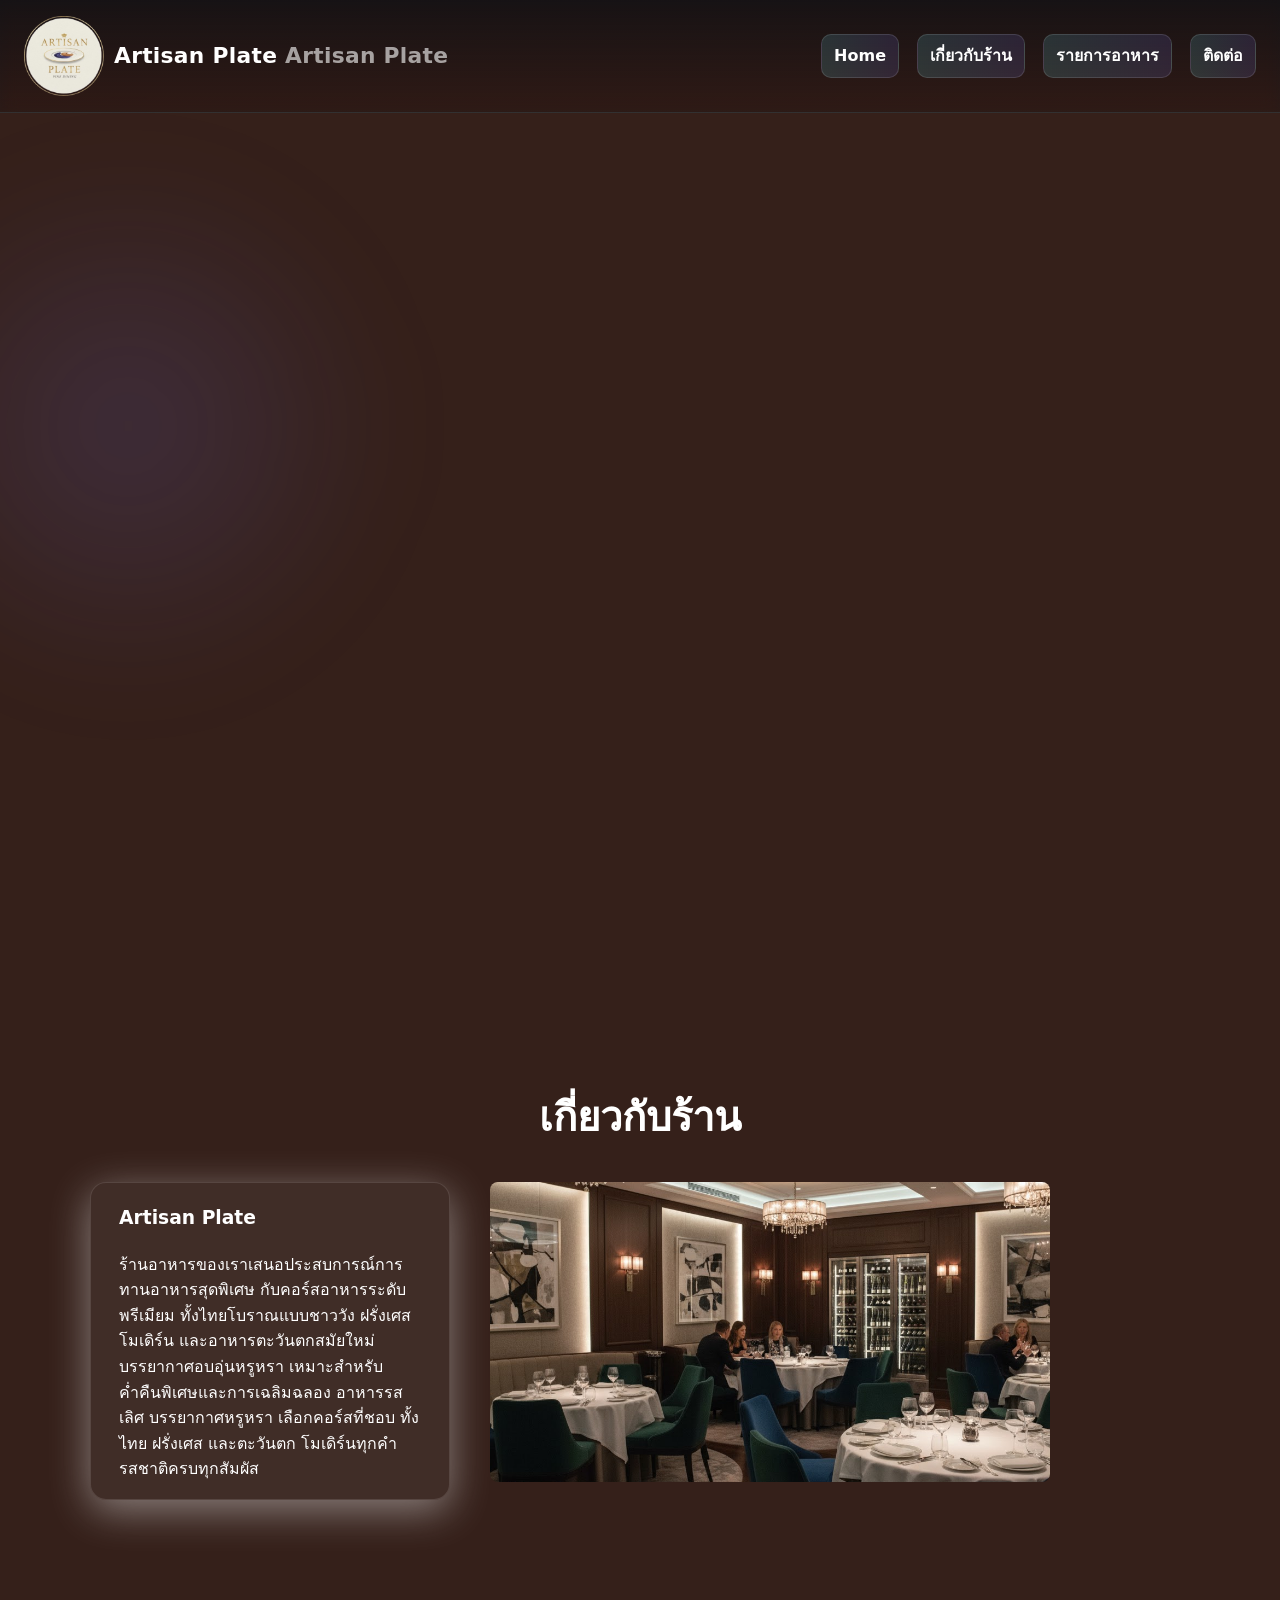
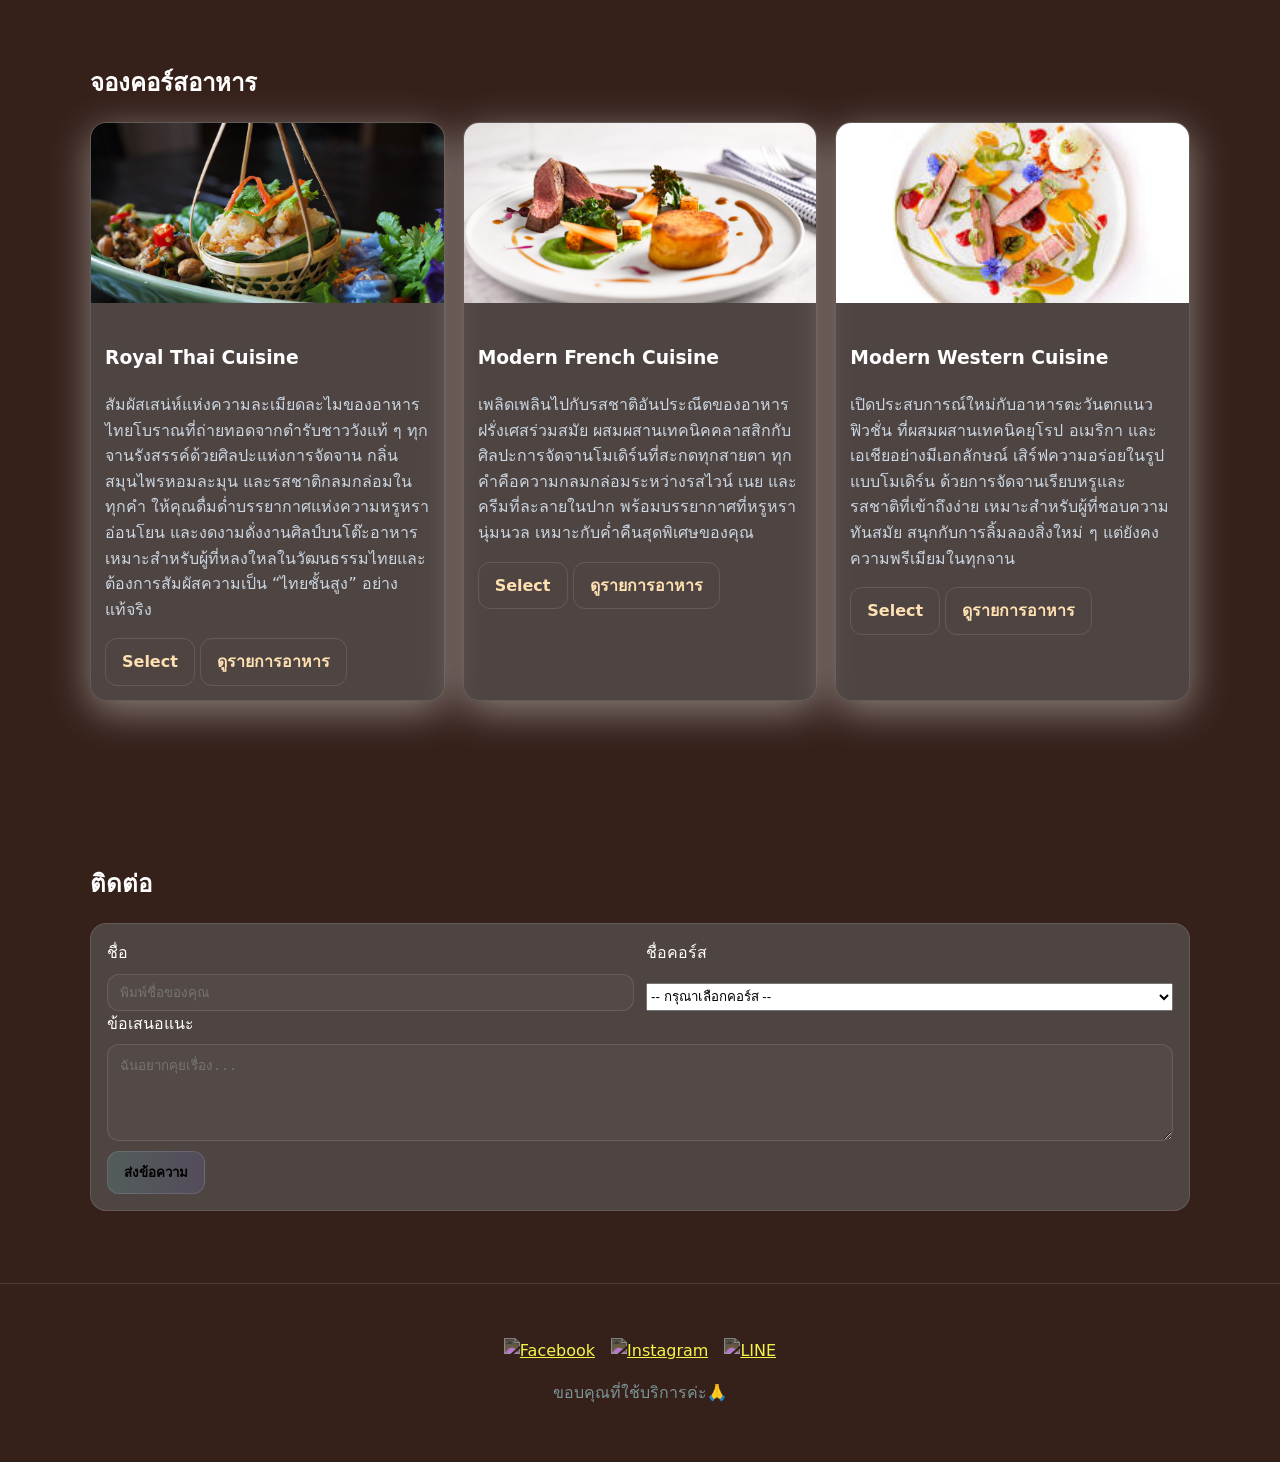
==== index.html @ 7b776c6a "Starter pack for project. นั่นแหละ" ====
<!DOCTYPE html>
<html lang="th">
<head>
  <meta charset="UTF-8" />
  <meta name="viewport" content="width=device-width, initial-scale=1" />
  <title>Restaurant</title>
  <link rel="stylesheet" href="stylehtml.css" />
  <section id="home"></section>
</head>

<body>
  
    <div class="bg-grid" aria-hidden="true"></div>
    <div class="bg-glow" aria-hidden="true"></div>

  
  <header class="site-header">
    <a href="#" class="brand">
      <img src="Untitled_design-removebg-preview.png" alt="" height="80px">
      <span class="brand-text">Artisan Plate<span class="sub" > Artisan Plate</span></span>
    </a>

    <nav class="nav">
      <button class="nav-toggle" aria-label="เปิดเมนู" aria-expanded="false"></button>
      <ul class="nav-list">
        <li><a href="#home" class="btn btn-primary">Home</a></li>
        <li><a href="#about" class="btn btn-primary">เกี่ยวกับร้าน</a></li>
        <li><a href="#projects" class="btn btn-primary">รายการอาหาร</a></li>
        <!-- <li><a href="#skills" class="btn btn-primary">ทักษะ</a></li> -->
        <li><a href="#contact" class="btn btn-primary">ติดต่อ</a></li>
      </ul>
    </nav>
  </header>
  
  <div class="video-bg">
    <iframe frameborder="0" width="100%" height="100%" src="https://biteable.com/watch/embed/4504098/cb024e44e10344285ca5dd4f080850a7?autoplay=true" allowfullscreen="true" allow="autoplay"></iframe> <p><a href="https://biteable.com/watch/4504098/cb024e44e10344285ca5dd4f080850a7"></a><a href="https://biteable.com"></a>
  </div>

  <section id="about" class="section">
    <div class="container reveal">
      <h2 class="section-title">เกี่ยวกับร้าน</h2>
      <div class="about-wrap">
        <div class="about-wrap video-layout">
  
          <div class="video-caption-box">
            <h3>Artisan Plate</h3>
            <p>
              ร้านอาหารของเราเสนอประสบการณ์การทานอาหารสุดพิเศษ กับคอร์สอาหารระดับพรีเมียม ทั้งไทยโบราณแบบชาววัง ฝรั่งเศสโมเดิร์น และอาหารตะวันตกสมัยใหม่ บรรยากาศอบอุ่นหรูหรา เหมาะสำหรับค่ำคืนพิเศษและการเฉลิมฉลอง อาหารรสเลิศ บรรยากาศหรูหรา เลือกคอร์สที่ชอบ ทั้งไทย ฝรั่งเศส และตะวันตก โมเดิร์นทุกคำ รสชาติครบทุกสัมผัส
            </p>
          </div>

          
          <div class="teaser">
              <img src="รูป/table.jpg" alt="รูปโต๊ะ" style="width: 100%; height: 300px; object-fit: cover; border-radius: 8px;" />
          </div>
        </div>
  </section>

  
  <section id="projects" class="section">
    <div class="container reveal">
      <h2 class="section-title2">จองคอร์สอาหาร</h2>
      <div class="grid cards">

        <article class="card">
          <div class="card-media"><img src="รูป/03.png" alt="โปรเจกต์ 1"></div>
          <div class="card-body">
            <h3 class="card-title">Royal Thai Cuisine</h3>
            <p class="card-text">   สัมผัสเสน่ห์แห่งความละเมียดละไมของอาหารไทยโบราณที่ถ่ายทอดจากตำรับชาววังแท้ ๆ
                                    ทุกจานรังสรรค์ด้วยศิลปะแห่งการจัดจาน กลิ่นสมุนไพรหอมละมุน และรสชาติกลมกล่อมในทุกคำ
                                    ให้คุณดื่มด่ำบรรยากาศแห่งความหรูหรา อ่อนโยน และงดงามดั่งงานศิลป์บนโต๊ะอาหาร
                                    เหมาะสำหรับผู้ที่หลงใหลในวัฒนธรรมไทยและต้องการสัมผัสความเป็น “ไทยชั้นสูง” อย่างแท้จริง</p>
            <div class="card-actions">
              <a href="RTC/RTC.html" class="btn btn-ghost">Select</a>
              <a href="RTC/RTC_Food.html" class="btn btn-ghost">ดูรายการอาหาร</a>
            </div>
          </div>
        </article>

        <article class="card">
          <div class="card-media"><img src="รูป/02.png" alt=""></div>
          <div class="card-body">
            <h3 class="card-title">Modern French Cuisine</h3>
            <p class="card-text">   เพลิดเพลินไปกับรสชาติอันประณีตของอาหารฝรั่งเศสร่วมสมัย
                                    ผสมผสานเทคนิคคลาสสิกกับศิลปะการจัดจานโมเดิร์นที่สะกดทุกสายตา
                                    ทุกคำคือความกลมกล่อมระหว่างรสไวน์ เนย และครีมที่ละลายในปาก
                                    พร้อมบรรยากาศที่หรูหรา นุ่มนวล เหมาะกับค่ำคืนสุดพิเศษของคุณ</p>
            <div class="card-actions">
              <a href="FRC/FRC.html" class="btn btn-ghost">Select</a>
              <a href="FRC/FRC_Food.html" class="btn btn-ghost">ดูรายการอาหาร</a>
              </div>
          </div>
        </article>

        <article class="card">
          <div class="card-media"><img src="รูป/01.png" alt="โปรเจกต์ 3"></div>
          <div class="card-body">
            <h3 class="card-title">Modern Western Cuisine</h3>
            <p class="card-text">   เปิดประสบการณ์ใหม่กับอาหารตะวันตกแนวฟิวชั่น
                                    ที่ผสมผสานเทคนิคยุโรป อเมริกา และเอเชียอย่างมีเอกลักษณ์
                                    เสิร์ฟความอร่อยในรูปแบบโมเดิร์น ด้วยการจัดจานเรียบหรูและรสชาติที่เข้าถึงง่าย
                                    เหมาะสำหรับผู้ที่ชอบความทันสมัย สนุกกับการลิ้มลองสิ่งใหม่ ๆ แต่ยังคงความพรีเมียมในทุกจาน</p>
            <div class="card-actions">
              <a href="MWC/MWC.html" class="btn btn-ghost">Select</a>
              <a href="MWC/MWC_Food.html" class="btn btn-ghost">ดูรายการอาหาร</a>
            </div>
          </div>
        </article>

      </div>
    </div>
  </section>

  
  <section id="contact" class="section">
    <div class="container reveal">
      <h2 class="section-title3">ติดต่อ</h2>
      <form class="contact-form" autocomplete="on">
        <div class="form-grid">
          <label>ชื่อ <input type="text" name="name" placeholder="พิมพ์ชื่อของคุณ" required /></label>
           <label>ชื่อคอร์ส<select name="course" required>
                <option value="" disabled selected>-- กรุณาเลือกคอร์ส --</option>
                <option value="royal-thai">Royal Thai Cuisine</option>
                <option value="modern-french">Modern French Cuisine</option>
                <option value="modern-western">Modern Western Cuisine</option>
                        </select>
            </label>
        </div>
        <label>ข้อเสนอแนะ<textarea name="message" rows="5" placeholder="ฉันอยากคุยเรื่อง..."></textarea></label>
        <div class="form-actions">
          <button type="submit" class="btn btn-primary">ส่งข้อความ</button>
        </div>
        
      </form>
    </div>
  </section>

  
  <footer class="site-footer">
  <div class="socials">
    <a href="https://www.facebook.com/shodow.vipawi/" target="_blank" aria-label="Facebook">
      <img src="https://cdn.jsdelivr.net/gh/simple-icons/simple-icons/icons/facebook.svg" alt="Facebook" />
    </a>
    <a href="https://www.instagram.com/ks0_o.wee/" target="_blank" aria-label="Instagram">
      <img src="https://cdn.jsdelivr.net/gh/simple-icons/simple-icons/icons/instagram.svg" alt="Instagram" />
    </a>
    <a href="https://line.me/ti/p/youtude1412" target="_blank" aria-label="Line">
      <img src="https://cdn.jsdelivr.net/gh/simple-icons/simple-icons/icons/line.svg" alt="LINE" />
    </a>
  </div>
  <div>
    <p> <span id=""></span>ขอบคุณที่ใช้บริการค่ะ🙏</p>
  </div>
  
</footer>
<script src="script2.js"></script>

</body>
</html>
---- stylehtml.css ----
:root{
  --bg:oklab(18.281% 0.03454 0.02707 / 0.911);
  --panel:rgba(123, 134, 24, 0.04);
  --glass:rgba(99, 99, 99, 0.55);
  --stroke:rgba(255,255,255,.12);
  --txt:#ffffff;
  --muted:#7b9597;
  --primary:#ffffff;
  --primary-2:#0206fa;
  --shadow:0 10px 40px rgba(247, 247, 247, 0.45);
  --radius:16px;
  --border: var(--radius);
  --fg: var(--txt);
  --cy: var(--primary);
}

*{box-sizing:border-box}
html{scroll-behavior:smooth}
body{
  margin:0;
  font-family: ui-sans-serif, system-ui, -apple-system, "Segoe UI", Roboto, "Noto Sans Thai", sans-serif;
  background: radial-gradient(1000px 500px at 80% -10%, rgba(110,243,255,.08), transparent 60%), var(--bg);
  color:var(--txt);
  line-height:1.6;
  overflow-x:hidden;
}

/* Background Effects */
.bg-grid{
  position:fixed; inset:0; pointer-events:none; opacity:.15;
  background:
    linear-gradient(to right, transparent 49.5%, var(--stroke) 50%, transparent 50.5%) 0 0 / 60px 60px,
    linear-gradient(to bottom, transparent 49.5%, var(--stroke) 50%, transparent 50.5%) 0 0 / 60px 60px;
  mask-image: radial-gradient(1000px 600px at 60% 0%, black, transparent 70%);
  z-index:0;
}
.bg-glow{
  position:fixed; inset:auto auto 10% -20%;
  width:60vw; height:60vw; border-radius:50%;
  background: radial-gradient(closest-side, rgba(125,125,255,.15), transparent 70%);
  filter: blur(50px); z-index:0; pointer-events:none;
}

/* Header + Navigation */
.site-header{
  position:sticky; top:0; z-index:50;
  display:flex; align-items:center; justify-content:space-between;
  padding:16px 24px; backdrop-filter:saturate(140%) blur(8px);
  background:linear-gradient(to bottom, rgba(11,15,20,.75), rgba(11,15,20,.25));
  border-bottom:1px solid var(--stroke);
}
.brand{display:flex; align-items:center; gap:10px; text-decoration:none; color:var(--txt)}
.brand-dot{
  width:10px; height:10px; border-radius:50%;
  background: radial-gradient(circle at 30% 30%, var(--primary), var(--primary-2));
  box-shadow:0 0 20px var(--primary);
}
.brand-text{font-weight:700; letter-spacing:.3px ; font-size: 1.36em;}
.brand-text .sub{opacity:.6}

.nav-toggle{display:none}
.nav-list{display:flex; gap:18px; list-style:none; margin:0; padding:0}
.nav-list a{
  color:var(--txt); text-decoration:none; padding:8px 12px;
  border-radius:10px; transition:.25s;
}
.nav-list a:hover{background:var(--panel)}

@media (max-width: 880px){
  .nav-toggle{display:block}
  .nav-list{
    position:absolute; right:16px; top:64px; flex-direction:column; gap:8px;
    background:var(--glass); border:1px solid var(--stroke); padding:12px; border-radius:14px;
    transform-origin:top right; transform:scale(.98); opacity:0; pointer-events:none; transition:.2s;
    box-shadow: var(--shadow);
  }
  .nav-list.open{transform:scale(1); opacity:1; pointer-events:auto}
}

/* Buttons */
.btn{
  display:inline-flex; align-items:center; justify-content:center;
  padding:10px 16px; border-radius:12px; cursor:pointer; text-decoration:none;
  border:1px solid var(--stroke); transition:.25s; font-weight:600;
}
.btn-primary{
  background:linear-gradient(90deg, rgba(110,243,255,.14), rgba(125,125,255,.14));
}
.btn-primary:hover{
  box-shadow:0 6px 24px rgba(125,125,255,.25), inset 0 0 0 1px rgba(255,255,255,.05);
}
.btn-ghost:hover{background:var(--panel)}
.btn-ghost {
  color: #FFE0B2;
}

/* Sections */
.section{padding:72px 24px}
.container{max-width:1100px; margin:0 auto}
/* .section-title{margin-top:850px} */
.video-bg {
  position: relative;
  width: 100%;
  height: 850px; 
  overflow: hidden;
}

.video-bg video {
  position: absolute;
  top: 50%;
  left: 50%;
  min-width: 100%;
  min-height: 100%;
  transform: translate(-50%, -50%);
  object-fit: cover;
}

.section-title {
  margin-top: 50px; /* อยู่หลังจากวิดีโอ */
  text-align: center;
  font-size: 40px;
  color: white;
}


/* About + Video Layout */
.about-wrap{
  display:grid;
  grid-template-columns:320px 1fr;
  gap:24px;
}
@media (max-width:900px){
  .about-wrap{grid-template-columns:1fr}
}

.video-layout{
  display:grid !important;
  grid-template-columns: minmax(360px, 0.9fr) minmax(560px, 1.1fr) !important;
  gap:40px !important;
  align-items:start !important;
}
@media (max-width:900px){
  .about-wrap.video-layout{
    grid-template-columns:1fr !important;
    gap:24px !important;
  }
}

.video-caption-box{
  background: rgba(255,255,255,.06);
  border:1px solid var(--stroke);
  border-radius:16px;
  padding:1px 28px;
  box-shadow: var(--shadow);
}
.youtube-teaser{
  position: relative;
  max-width: 100%;
  height: auto;
  display: block;
  border:1px solid var(--stroke);
  border-radius:16px;
  overflow:hidden;
  background: rgba(255,255,255,.03);
  box-shadow: var(--shadow);
}
.youtube-teaser::before{
  content:""; display:block; padding-top:56.25%;
}
.youtube-teaser iframe{
  position:absolute; inset:0; width:100%; height:100%; border:0;
}

/* Cards */
.grid.cards{
  display:grid; grid-template-columns:repeat(3, 1fr); gap:18px;
}
@media (max-width:980px){.grid.cards{grid-template-columns:repeat(2,1fr)}}
@media (max-width:620px){.grid.cards{grid-template-columns:1fr}}

.card{
  background:var(--glass);
  border:1px solid var(--stroke);
  border-radius:16px;
  overflow:hidden;
  box-shadow:var(--shadow);
  transition:.25s;
}
.card:hover{transform:translateY(-4px)}
.card-media img{
  width:100%; height:180px; object-fit:cover;
}
.card-body{padding:14px}
.card-text{color:#cbd5e1}

/* Contact Form */
.contact-form{
  background:var(--glass);
  border:1px solid var(--stroke);
  border-radius:16px;
  padding:16px;
}
.form-grid{
  display:grid; grid-template-columns:1fr 1fr; gap:12px;
}
@media (max-width:700px){
  .form-grid{grid-template-columns:1fr}
}
label{display:grid; gap:8px}
input, textarea{
  padding:10px 12px; border-radius:12px;
  background:rgba(255,255,255,.03);
  border:1px solid var(--stroke);
  color:var(--txt);
}
input:focus, textarea:focus{
  box-shadow:0 0 0 3px rgba(110,243,255,.15);
}

.form-actions{margin-top:10px}

/* Footer */
.site-footer{
  padding:40px 20px; border-top:1px solid var(--stroke);
  text-align:center; color:var(--muted);
}
.socials{
  margin-top:14px; display:flex; justify-content:center; gap:16px;
}
.socials a img{
  width:32px; height:32px; filter:invert(80%) brightness(1.2);
  transition:.25s;
}
.socials a img:hover{
  transform:scale(1.15); filter:brightness(1.6) drop-shadow(0 0 6px var(--cy));
}

/* Table */
.nice-table{
  width:100%; border-collapse:collapse;
  border-radius:12px; overflow:hidden;
  box-shadow:0 5px 25px rgba(0,0,0,0.3);
}
.nice-table th, .nice-table td{
  padding:12px 14px; text-align:center;
}
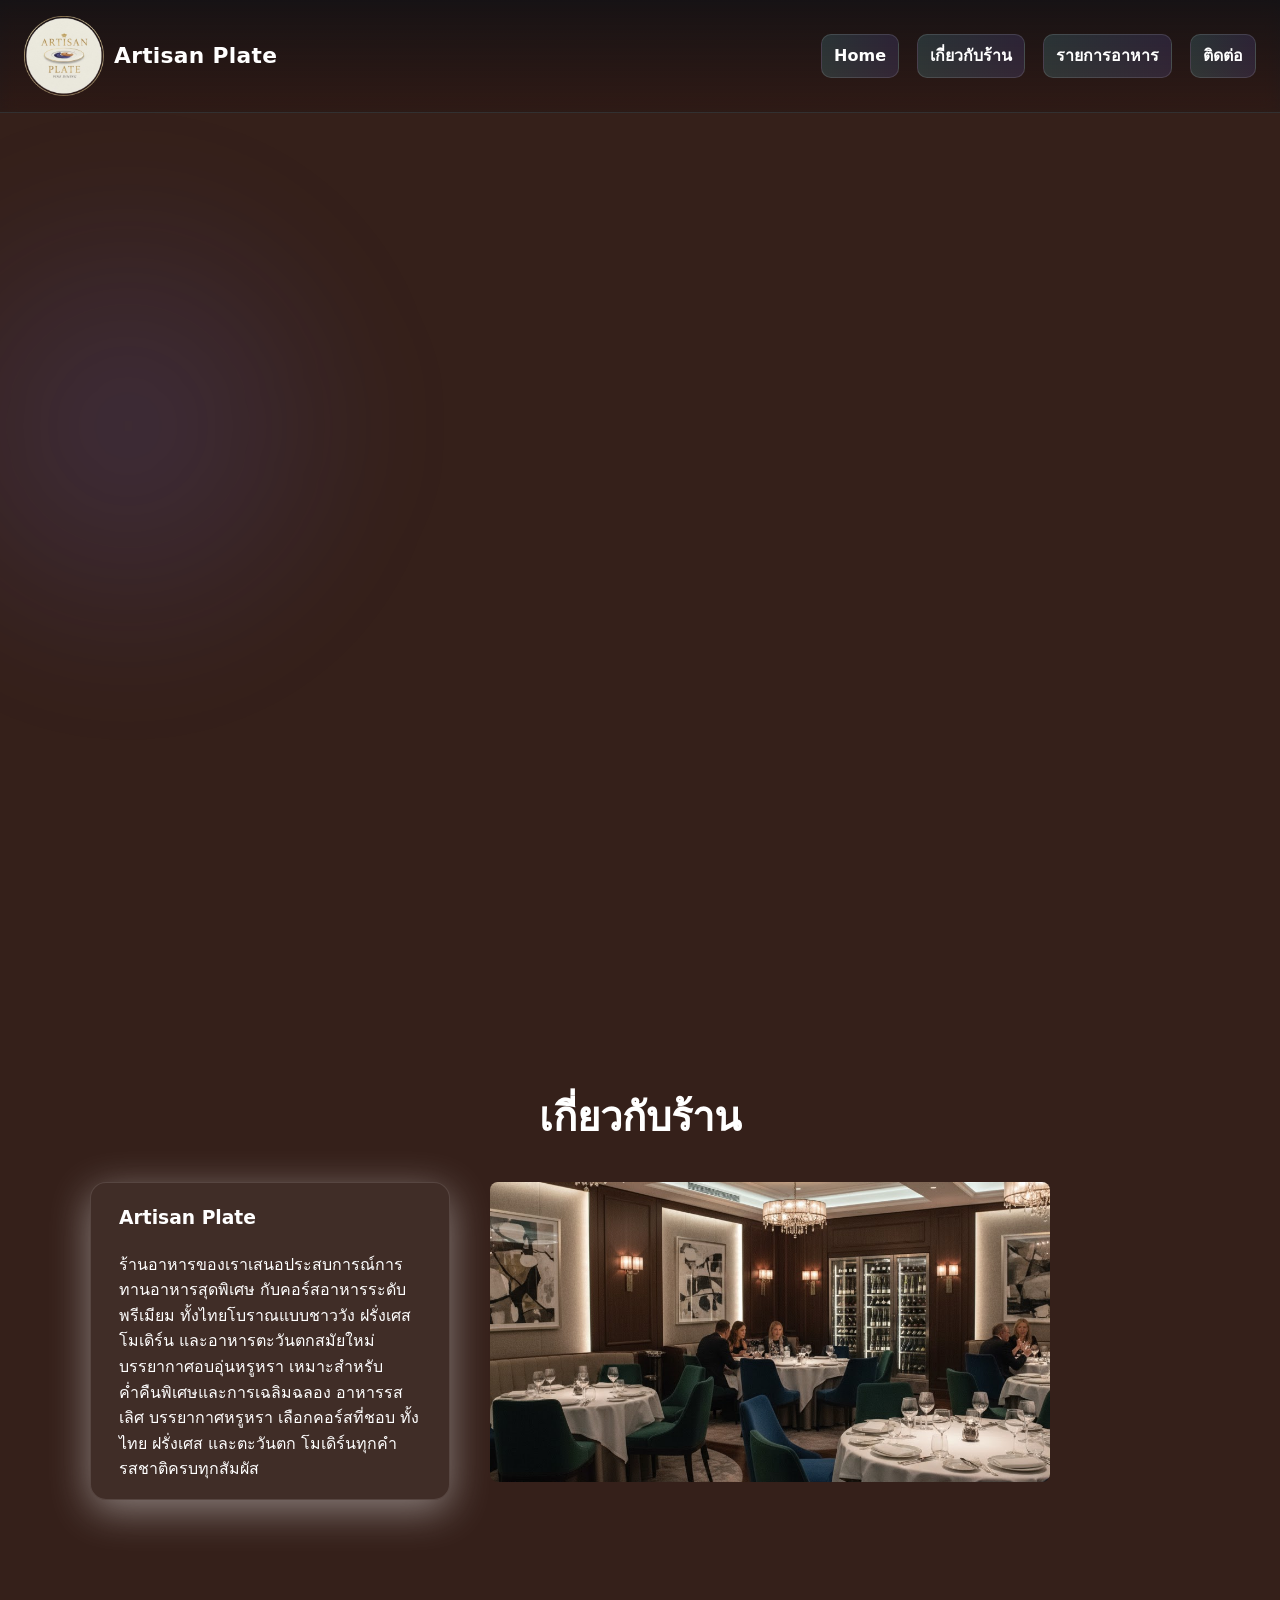
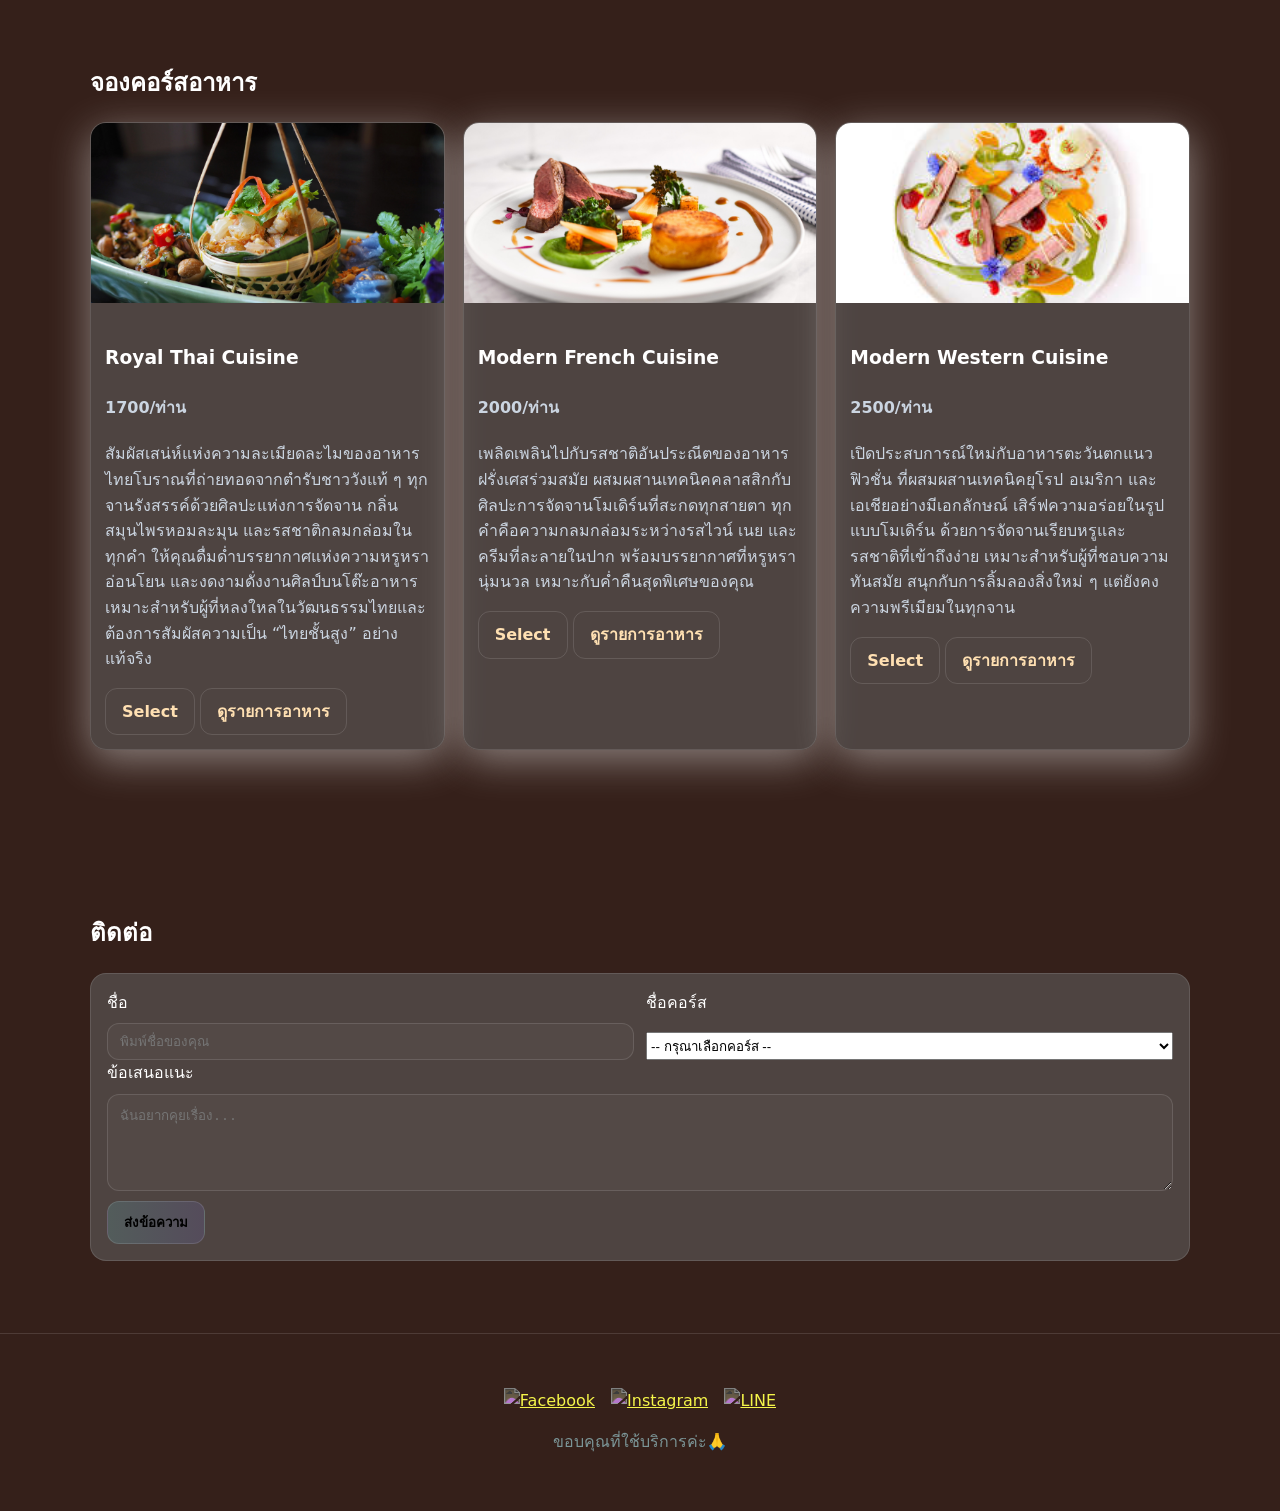
==== commit a4dd84a1: "Restore original index.html content Restored the original content of index.html after accidental rem" ====
--- a/index.html
+++ b/index.html
@@ -17,7 +17,7 @@
   <header class="site-header">
     <a href="#" class="brand">
       <img src="Untitled_design-removebg-preview.png" alt="" height="80px">
-      <span class="brand-text">Artisan Plate<span class="sub" > Artisan Plate</span></span>
+      <span class="brand-text">Artisan Plate</span>
     </a>
 
     <nav class="nav">
@@ -65,7 +65,8 @@
         <article class="card">
           <div class="card-media"><img src="รูป/03.png" alt="โปรเจกต์ 1"></div>
           <div class="card-body">
-            <h3 class="card-title">Royal Thai Cuisine</h3>
+            <h3 class="card-title">Royal Thai Cuisine </h3>
+            <h4 class="card-text"> 1700/ท่าน</h4>
             <p class="card-text">   สัมผัสเสน่ห์แห่งความละเมียดละไมของอาหารไทยโบราณที่ถ่ายทอดจากตำรับชาววังแท้ ๆ
                                     ทุกจานรังสรรค์ด้วยศิลปะแห่งการจัดจาน กลิ่นสมุนไพรหอมละมุน และรสชาติกลมกล่อมในทุกคำ
                                     ให้คุณดื่มด่ำบรรยากาศแห่งความหรูหรา อ่อนโยน และงดงามดั่งงานศิลป์บนโต๊ะอาหาร
@@ -81,6 +82,7 @@
           <div class="card-media"><img src="รูป/02.png" alt=""></div>
           <div class="card-body">
             <h3 class="card-title">Modern French Cuisine</h3>
+            <h4 class="card-text"> 2000/ท่าน</h4>
             <p class="card-text">   เพลิดเพลินไปกับรสชาติอันประณีตของอาหารฝรั่งเศสร่วมสมัย
                                     ผสมผสานเทคนิคคลาสสิกกับศิลปะการจัดจานโมเดิร์นที่สะกดทุกสายตา
                                     ทุกคำคือความกลมกล่อมระหว่างรสไวน์ เนย และครีมที่ละลายในปาก
@@ -96,6 +98,7 @@
           <div class="card-media"><img src="รูป/01.png" alt="โปรเจกต์ 3"></div>
           <div class="card-body">
             <h3 class="card-title">Modern Western Cuisine</h3>
+            <h4 class="card-text"> 2500/ท่าน</h4>
             <p class="card-text">   เปิดประสบการณ์ใหม่กับอาหารตะวันตกแนวฟิวชั่น
                                     ที่ผสมผสานเทคนิคยุโรป อเมริกา และเอเชียอย่างมีเอกลักษณ์
                                     เสิร์ฟความอร่อยในรูปแบบโมเดิร์น ด้วยการจัดจานเรียบหรูและรสชาติที่เข้าถึงง่าย
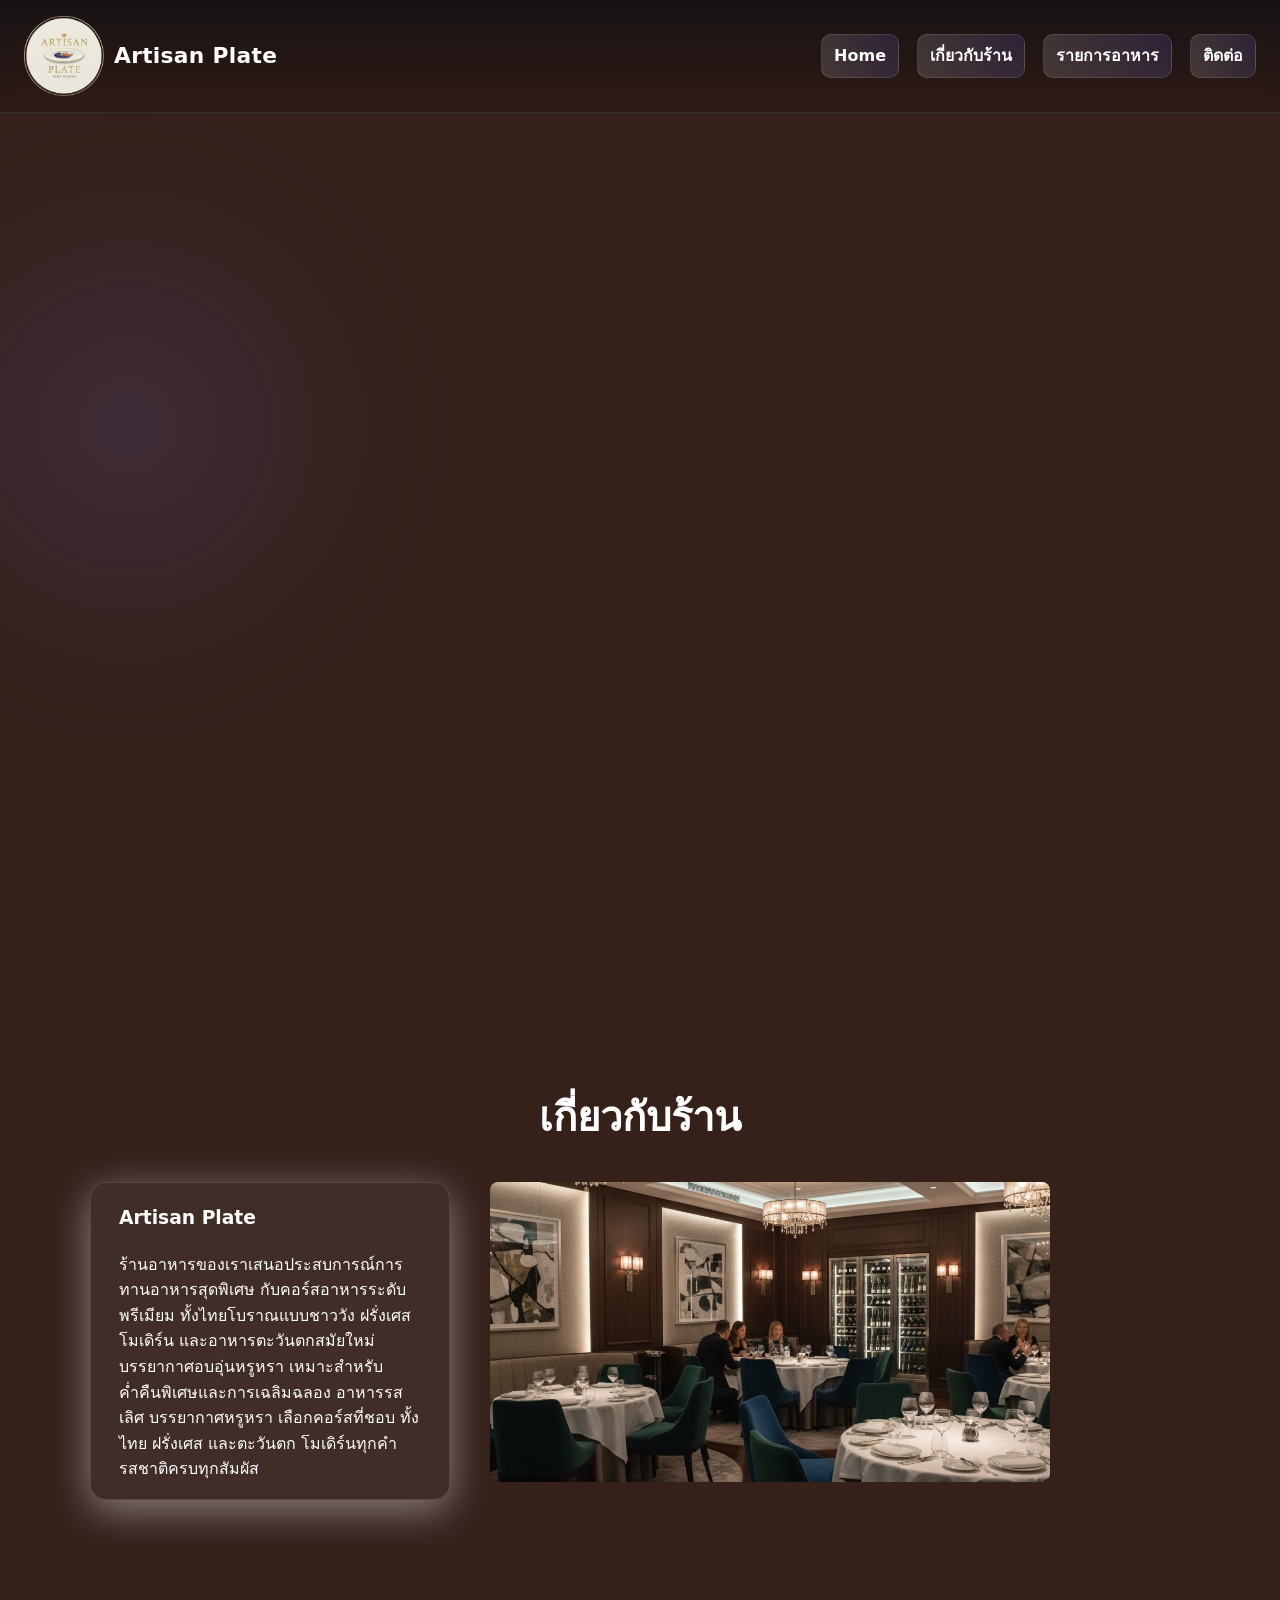
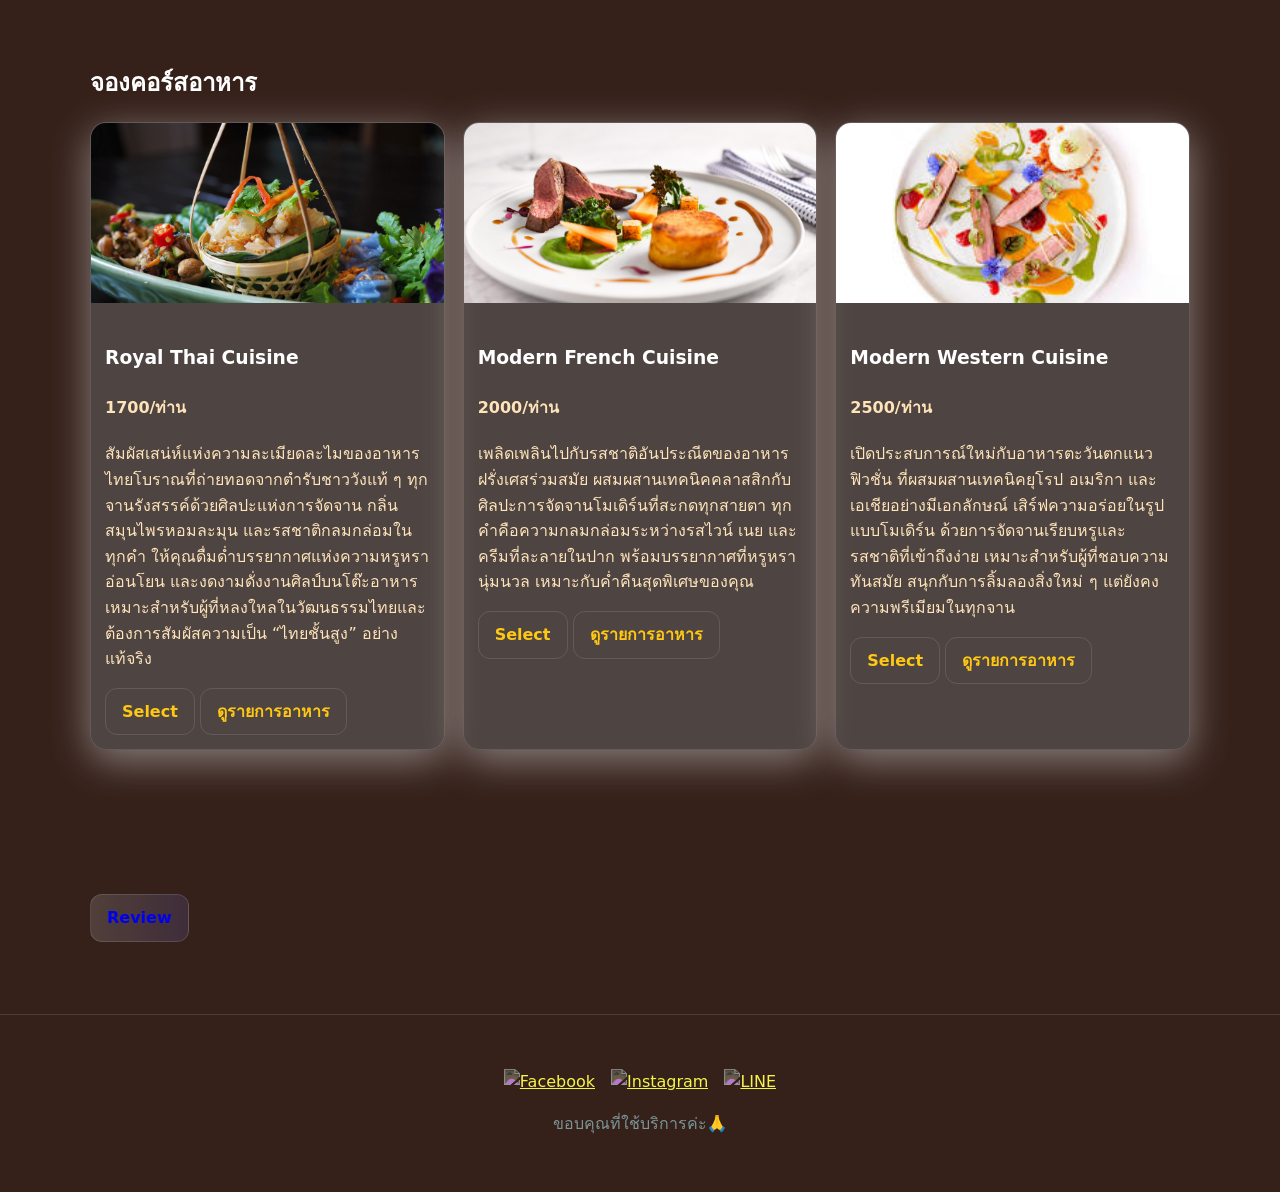
==== commit cffcc571: "Add files via upload ลบ "ติดต่อ" เพิ่มปุ่ม "review" และ เชื่อม google sheet" ====
--- a/index.html
+++ b/index.html
@@ -117,25 +117,8 @@
   
   <section id="contact" class="section">
     <div class="container reveal">
-      <h2 class="section-title3">ติดต่อ</h2>
-      <form class="contact-form" autocomplete="on">
-        <div class="form-grid">
-          <label>ชื่อ <input type="text" name="name" placeholder="พิมพ์ชื่อของคุณ" required /></label>
-           <label>ชื่อคอร์ส<select name="course" required>
-                <option value="" disabled selected>-- กรุณาเลือกคอร์ส --</option>
-                <option value="royal-thai">Royal Thai Cuisine</option>
-                <option value="modern-french">Modern French Cuisine</option>
-                <option value="modern-western">Modern Western Cuisine</option>
-                        </select>
-            </label>
-        </div>
-        <label>ข้อเสนอแนะ<textarea name="message" rows="5" placeholder="ฉันอยากคุยเรื่อง..."></textarea></label>
-        <div class="form-actions">
-          <button type="submit" class="btn btn-primary">ส่งข้อความ</button>
-        </div>
-        
-      </form>
-    </div>
+      
+  <a href="re/Review.html" class="btn btn-primary">Review</a></div>
   </section>
 
   
--- a/stylehtml.css
+++ b/stylehtml.css
@@ -84,14 +84,14 @@
   border:1px solid var(--stroke); transition:.25s; font-weight:600;
 }
 .btn-primary{
-  background:linear-gradient(90deg, rgba(110,243,255,.14), rgba(125,125,255,.14));
+  background:linear-gradient(90deg, rgba(255, 255, 255, 0.14), rgba(125,125,255,.14));
 }
 .btn-primary:hover{
-  box-shadow:0 6px 24px rgba(125,125,255,.25), inset 0 0 0 1px rgba(255,255,255,.05);
+  background:linear-gradient(90deg, rgba(110,243,255,.25), rgba(125,125,255,.25));
 }
 .btn-ghost:hover{background:var(--panel)}
 .btn-ghost {
-  color: #FFE0B2;
+  color: hsl(46, 100%, 54%);
 }
 
 /* Sections */
@@ -191,7 +191,7 @@
   width:100%; height:180px; object-fit:cover;
 }
 .card-body{padding:14px}
-.card-text{color:#cbd5e1}
+.card-text{color:#ffe4ba}
 
 /* Contact Form */
 .contact-form{
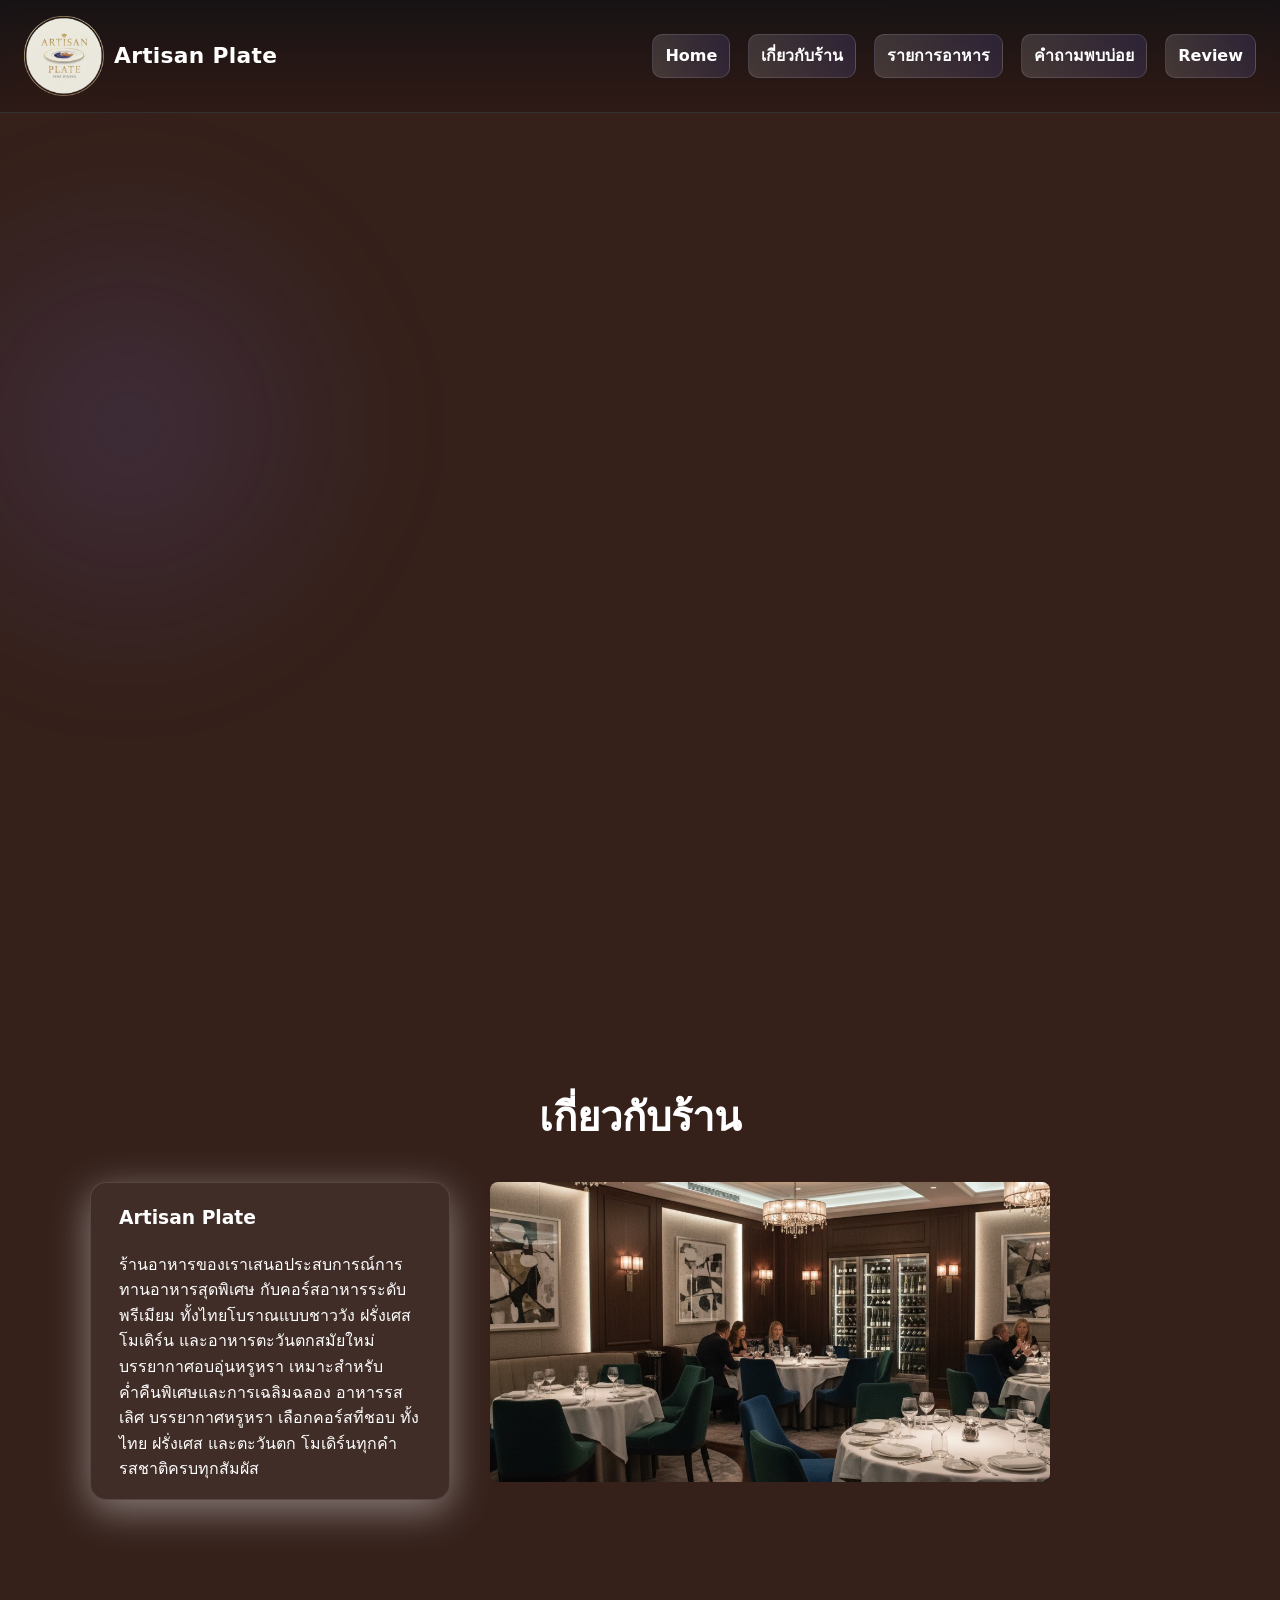
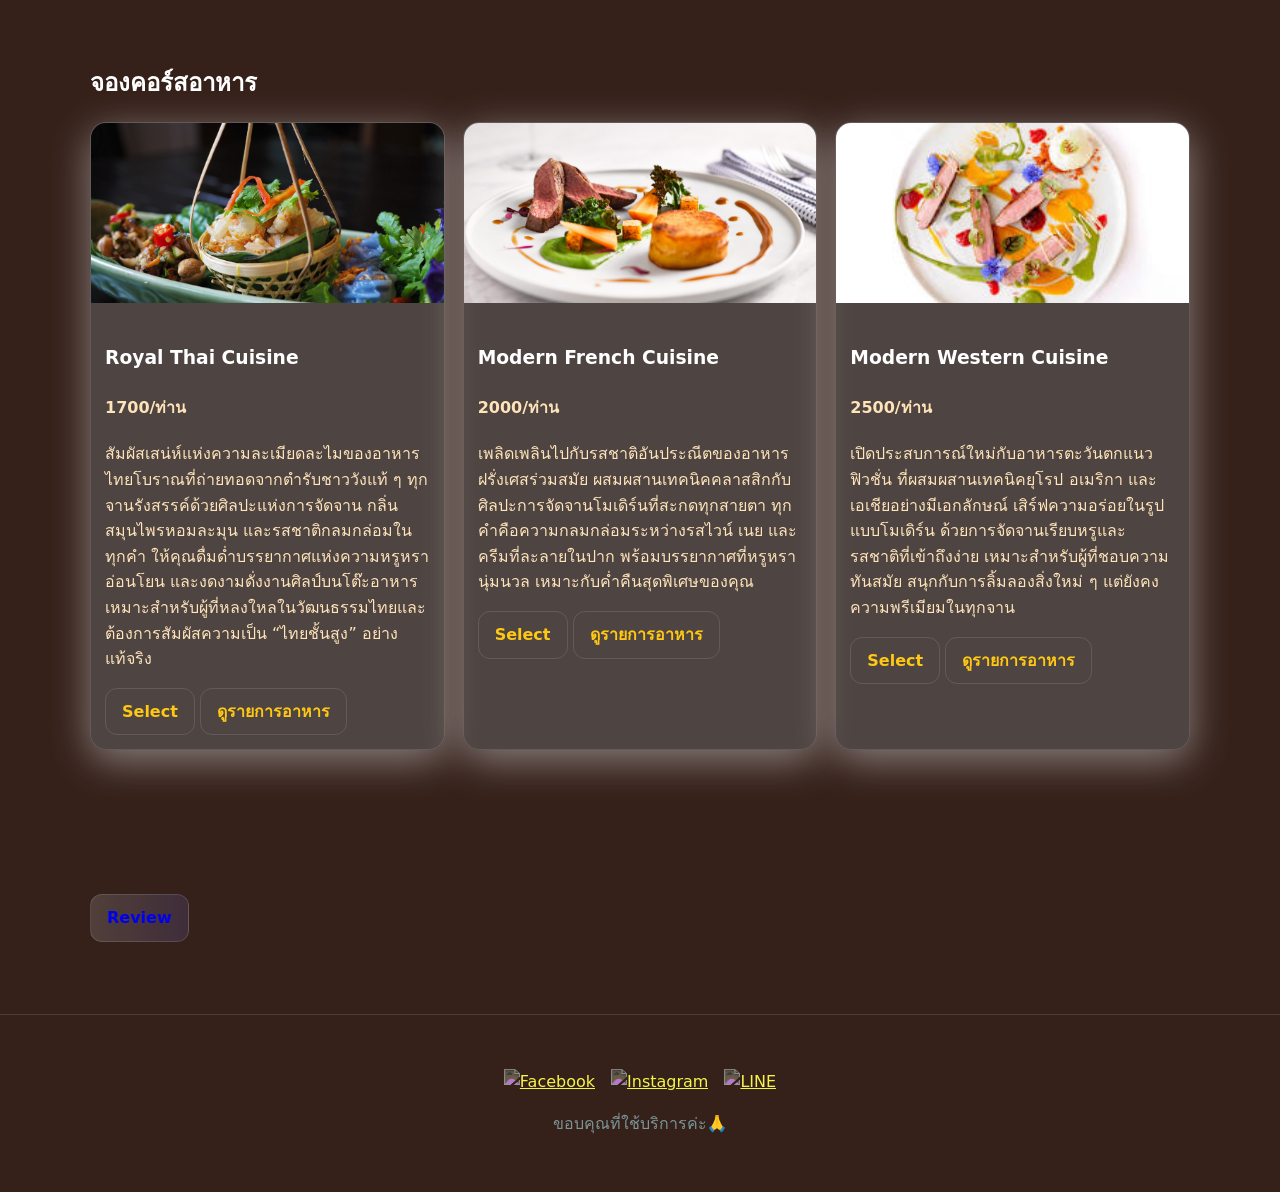
==== commit 733ec07d: "Add files via upload" ====
--- a/index.html
+++ b/index.html
@@ -26,8 +26,8 @@
         <li><a href="#home" class="btn btn-primary">Home</a></li>
         <li><a href="#about" class="btn btn-primary">เกี่ยวกับร้าน</a></li>
         <li><a href="#projects" class="btn btn-primary">รายการอาหาร</a></li>
-        <!-- <li><a href="#skills" class="btn btn-primary">ทักษะ</a></li> -->
-        <li><a href="#contact" class="btn btn-primary">ติดต่อ</a></li>
+        <li><a href="QA.html" class="btn btn-primary">คำถามพบบ่อย</a></li>
+        <li><a href="re/Review.html" class="btn btn-primary">Review</a></li>
       </ul>
     </nav>
   </header>
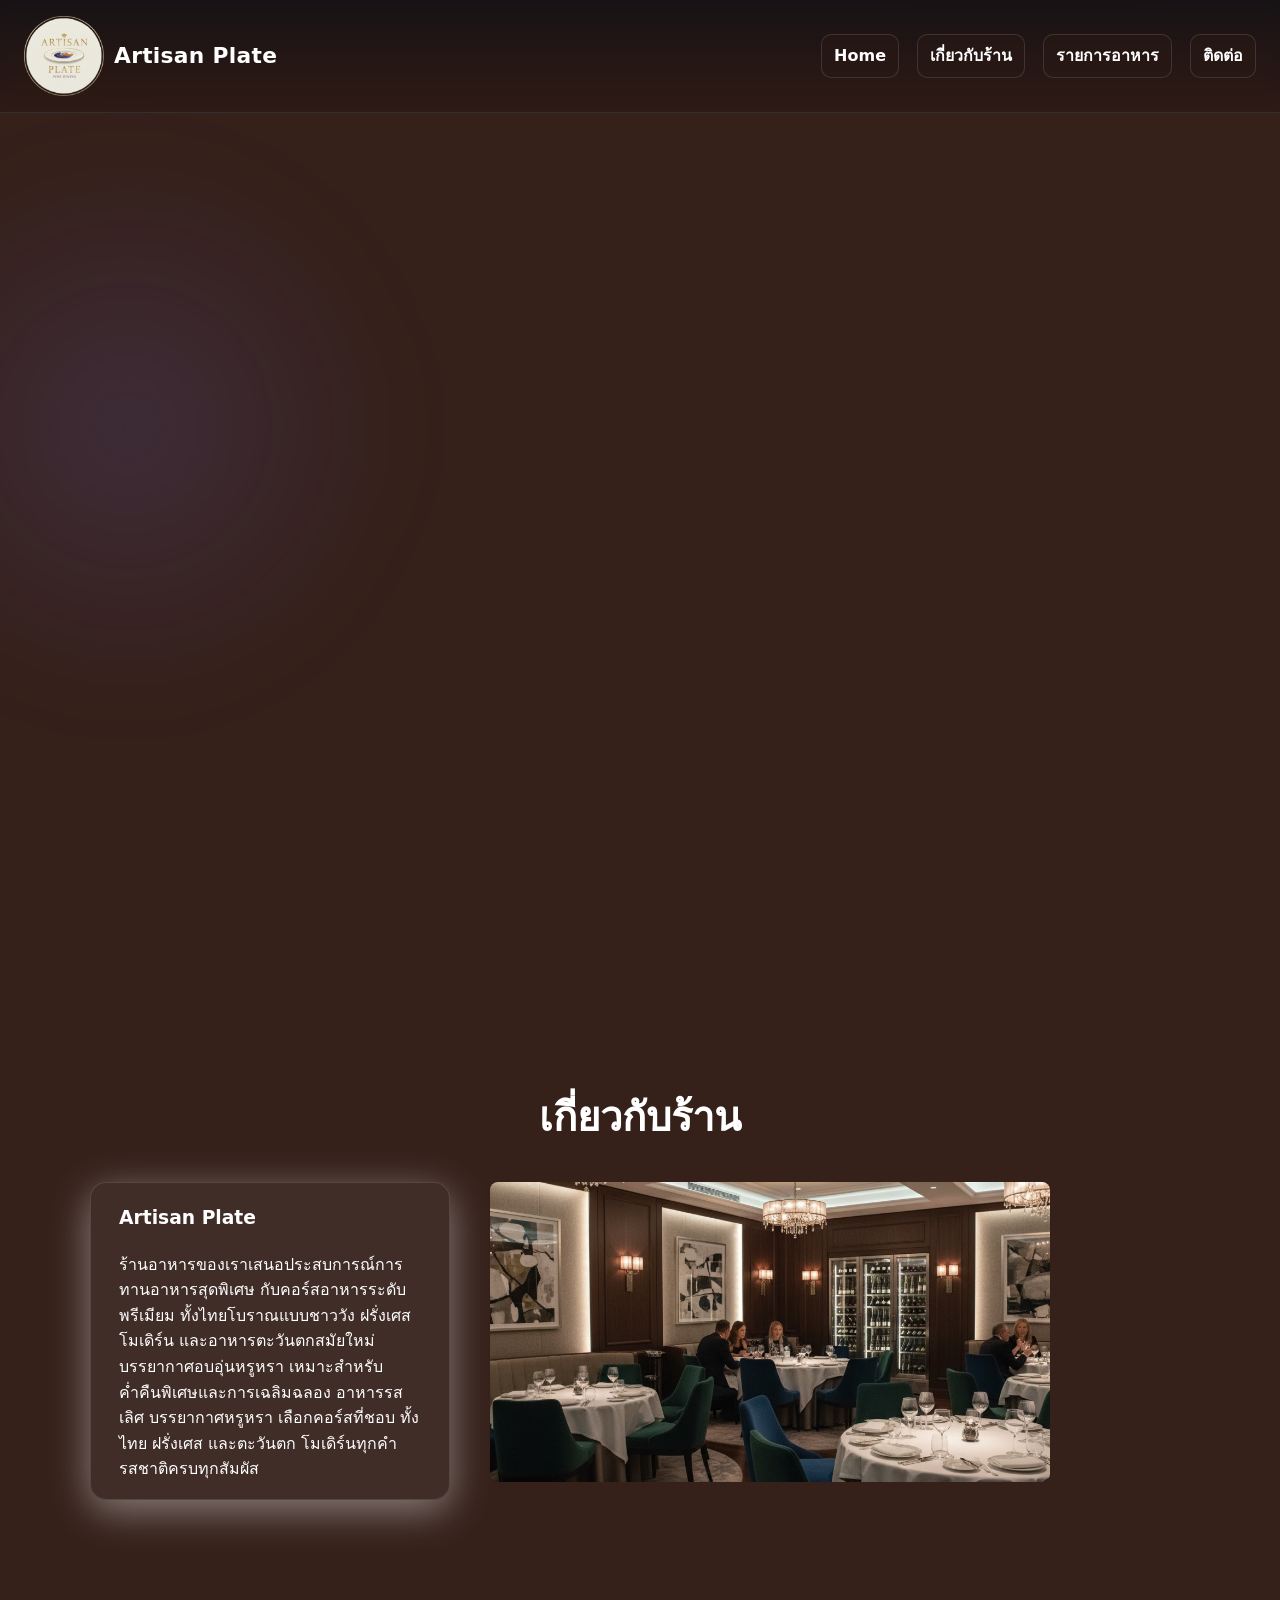
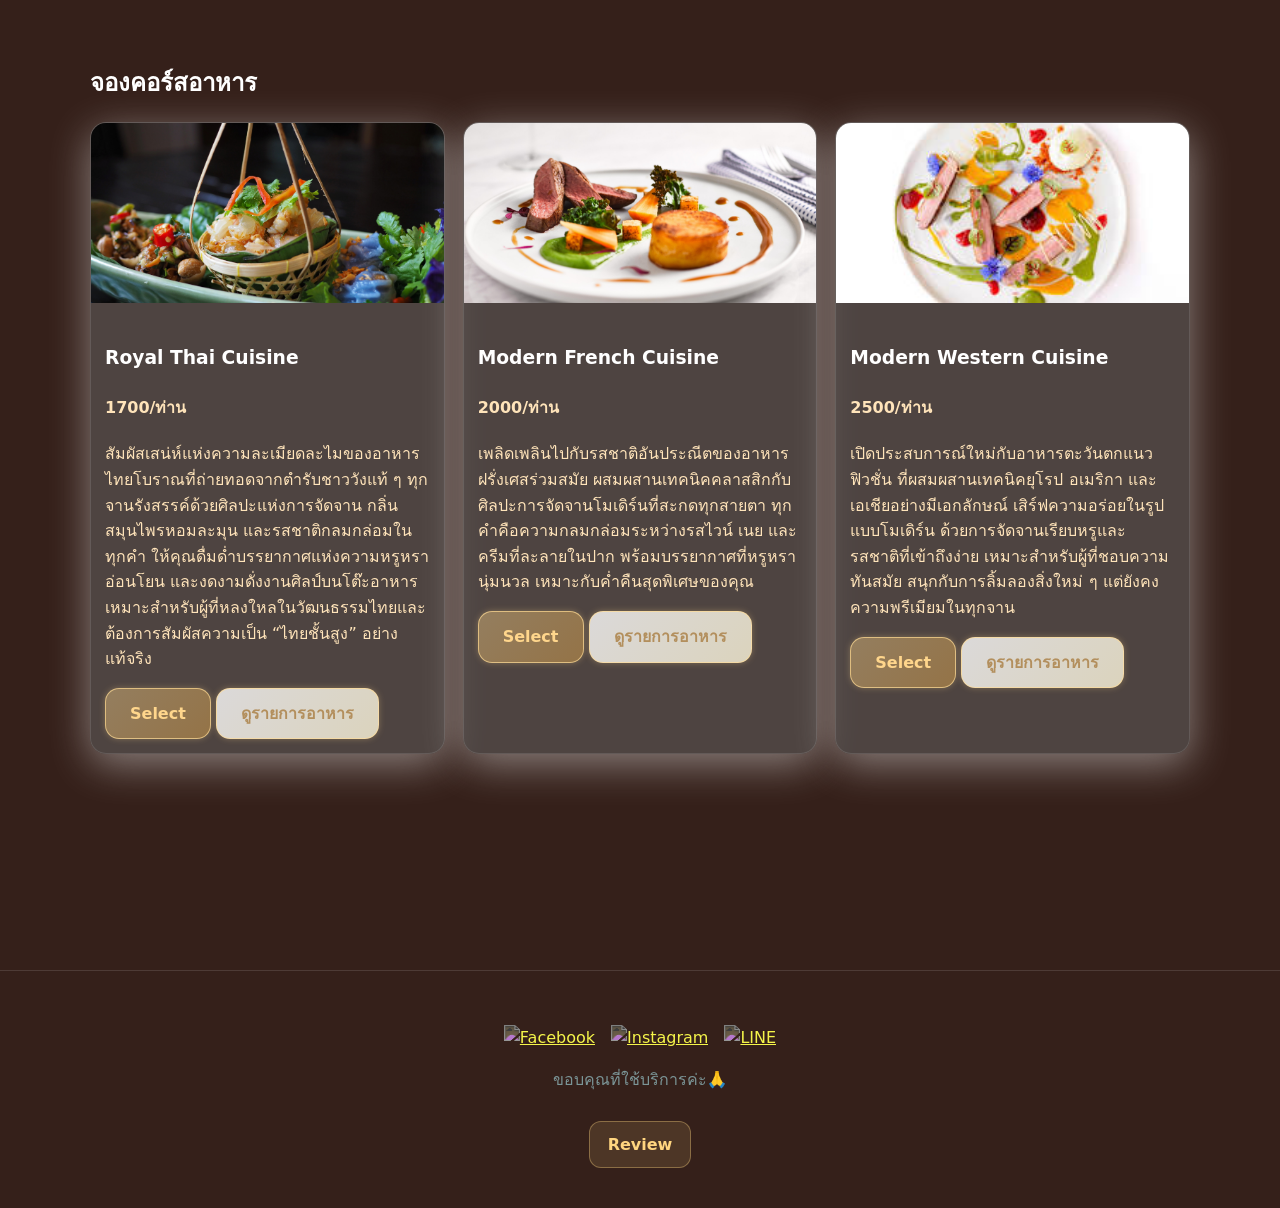
==== commit 423b83f7: "Update index.html This is golf's edit" ====
--- a/index.html
+++ b/index.html
@@ -26,8 +26,8 @@
         <li><a href="#home" class="btn btn-primary">Home</a></li>
         <li><a href="#about" class="btn btn-primary">เกี่ยวกับร้าน</a></li>
         <li><a href="#projects" class="btn btn-primary">รายการอาหาร</a></li>
-        <li><a href="QA.html" class="btn btn-primary">คำถามพบบ่อย</a></li>
-        <li><a href="re/Review.html" class="btn btn-primary">Review</a></li>
+        <!-- <li><a href="#skills" class="btn btn-primary">ทักษะ</a></li> -->
+        <li><a href="#contact" class="btn btn-primary">ติดต่อ</a></li>
       </ul>
     </nav>
   </header>
@@ -72,8 +72,8 @@
                                     ให้คุณดื่มด่ำบรรยากาศแห่งความหรูหรา อ่อนโยน และงดงามดั่งงานศิลป์บนโต๊ะอาหาร
                                     เหมาะสำหรับผู้ที่หลงใหลในวัฒนธรรมไทยและต้องการสัมผัสความเป็น “ไทยชั้นสูง” อย่างแท้จริง</p>
             <div class="card-actions">
-              <a href="RTC/RTC.html" class="btn btn-ghost">Select</a>
-              <a href="RTC/RTC_Food.html" class="btn btn-ghost">ดูรายการอาหาร</a>
+              <a href="RTC/RTC.html" class="btn-gold-modern">Select</a>
+              <a href="RTC/RTC_Food.html" class="btn-gold-modern-light">ดูรายการอาหาร</a>
             </div>
           </div>
         </article>
@@ -88,8 +88,8 @@
                                     ทุกคำคือความกลมกล่อมระหว่างรสไวน์ เนย และครีมที่ละลายในปาก
                                     พร้อมบรรยากาศที่หรูหรา นุ่มนวล เหมาะกับค่ำคืนสุดพิเศษของคุณ</p>
             <div class="card-actions">
-              <a href="FRC/FRC.html" class="btn btn-ghost">Select</a>
-              <a href="FRC/FRC_Food.html" class="btn btn-ghost">ดูรายการอาหาร</a>
+              <a href="RTC/RTC.html" class="btn-gold-modern">Select</a>
+              <a href="RTC/RTC_Food.html" class="btn-gold-modern-light">ดูรายการอาหาร</a>
               </div>
           </div>
         </article>
@@ -104,8 +104,8 @@
                                     เสิร์ฟความอร่อยในรูปแบบโมเดิร์น ด้วยการจัดจานเรียบหรูและรสชาติที่เข้าถึงง่าย
                                     เหมาะสำหรับผู้ที่ชอบความทันสมัย สนุกกับการลิ้มลองสิ่งใหม่ ๆ แต่ยังคงความพรีเมียมในทุกจาน</p>
             <div class="card-actions">
-              <a href="MWC/MWC.html" class="btn btn-ghost">Select</a>
-              <a href="MWC/MWC_Food.html" class="btn btn-ghost">ดูรายการอาหาร</a>
+              <a href="RTC/RTC.html" class="btn-gold-modern">Select</a>
+              <a href="RTC/RTC_Food.html" class="btn-gold-modern-light">ดูรายการอาหาร</a>
             </div>
           </div>
         </article>
@@ -118,26 +118,25 @@
   <section id="contact" class="section">
     <div class="container reveal">
       
-  <a href="re/Review.html" class="btn btn-primary">Review</a></div>
   </section>
 
   
   <footer class="site-footer">
   <div class="socials">
-    <a href="https://www.facebook.com/shodow.vipawi/" target="_blank" aria-label="Facebook">
+    <a href="https://www.facebook.com/" target="_blank" aria-label="Facebook">
       <img src="https://cdn.jsdelivr.net/gh/simple-icons/simple-icons/icons/facebook.svg" alt="Facebook" />
     </a>
-    <a href="https://www.instagram.com/ks0_o.wee/" target="_blank" aria-label="Instagram">
+    <a href="https://www.instagram.com/" target="_blank" aria-label="Instagram">
       <img src="https://cdn.jsdelivr.net/gh/simple-icons/simple-icons/icons/instagram.svg" alt="Instagram" />
     </a>
-    <a href="https://line.me/ti/p/youtude1412" target="_blank" aria-label="Line">
+    <a href="https://line.me/" target="_blank" aria-label="Line">
       <img src="https://cdn.jsdelivr.net/gh/simple-icons/simple-icons/icons/line.svg" alt="LINE" />
     </a>
   </div>
   <div>
     <p> <span id=""></span>ขอบคุณที่ใช้บริการค่ะ🙏</p>
   </div>
-  
+    <a href="re/Review.html" class="btn review-btn">Review</a>
 </footer>
 <script src="script2.js"></script>
 
--- a/stylehtml.css
+++ b/stylehtml.css
@@ -49,32 +49,70 @@
   background:linear-gradient(to bottom, rgba(11,15,20,.75), rgba(11,15,20,.25));
   border-bottom:1px solid var(--stroke);
 }
-.brand{display:flex; align-items:center; gap:10px; text-decoration:none; color:var(--txt)}
+
+.brand{
+  display:flex; align-items:center; gap:10px;
+  text-decoration:none;
+  color:var(--txt);
+}
+
 .brand-dot{
   width:10px; height:10px; border-radius:50%;
   background: radial-gradient(circle at 30% 30%, var(--primary), var(--primary-2));
   box-shadow:0 0 20px var(--primary);
 }
-.brand-text{font-weight:700; letter-spacing:.3px ; font-size: 1.36em;}
+
+.brand-text{
+  font-weight:700;
+  letter-spacing:.3px;
+  font-size: 1.36em;
+}
 .brand-text .sub{opacity:.6}
 
 .nav-toggle{display:none}
 .nav-list{display:flex; gap:18px; list-style:none; margin:0; padding:0}
+
 .nav-list a{
-  color:var(--txt); text-decoration:none; padding:8px 12px;
-  border-radius:10px; transition:.25s;
-}
-.nav-list a:hover{background:var(--panel)}
+  background: rgba(40, 25, 20, 0.6);
+  color: var(--txt);
+  text-decoration:none;
+  padding:8px 12px;
+  border-radius:10px;
+  transition:.25s;
+}
+
+.nav-list a:visited,
+.nav-list a:active,
+.nav-list a:focus{
+  color: var(--txt);
+}
+
+.nav-list a:hover{
+  background: rgba(90, 60, 50, 0.8);
+  color: #fff;
+}
 
 @media (max-width: 880px){
   .nav-toggle{display:block}
   .nav-list{
-    position:absolute; right:16px; top:64px; flex-direction:column; gap:8px;
-    background:var(--glass); border:1px solid var(--stroke); padding:12px; border-radius:14px;
-    transform-origin:top right; transform:scale(.98); opacity:0; pointer-events:none; transition:.2s;
+    position:absolute; right:16px; top:64px;
+    flex-direction:column; gap:8px;
+    background:var(--glass);
+    border:1px solid var(--stroke);
+    padding:12px;
+    border-radius:14px;
+    transform-origin:top right;
+    transform:scale(.98);
+    opacity:0;
+    pointer-events:none;
+    transition:.2s;
     box-shadow: var(--shadow);
   }
-  .nav-list.open{transform:scale(1); opacity:1; pointer-events:auto}
+  .nav-list.open{
+    transform:scale(1);
+    opacity:1;
+    pointer-events:auto;
+  }
 }
 
 /* Buttons */
@@ -244,3 +282,110 @@
 .nice-table th, .nice-table td{
   padding:12px 14px; text-align:center;
 }
+
+.review-btn {
+  margin-top: 12px;
+  display: inline-block;
+  padding: 10px 18px;
+  border-radius: 12px;
+  font-weight: 600;
+
+  background: rgba(255, 215, 130, 0.12); /* ทองโปร่งใส */
+  border: 1px solid rgba(255, 215, 130, 0.35); 
+  color: #ffd57f; /* สีทองอ่อน */
+  transition: 0.25s;
+}
+
+.review-btn:hover {
+  background: rgba(255, 215, 130, 0.25);
+  border-color: rgba(255, 215, 130, 0.6);
+  box-shadow: 0 0 14px rgba(255, 220, 180, 0.4);
+  transform: translateY(-2px);
+}
+
+.btn-modern {
+    background: linear-gradient(135deg, #4A90E2, #007AFF);
+    color: white !important;
+    padding: 12px 24px;
+    border-radius: 12px;
+    font-size: 1rem;
+    font-weight: 600;
+    display: inline-block;
+    transition: 0.25s ease;
+}
+
+.btn-modern:hover {
+    background: linear-gradient(135deg, #5AA0F2, #1A8CFF);
+    transform: translateY(-2px);
+}
+
+.btn-outline-modern {
+    background: white;
+    color: #007AFF !important;
+    padding: 12px 24px;
+    border: 2px solid #007AFF;
+    border-radius: 12px;
+    font-size: 1rem;
+    font-weight: 600;
+    display: inline-block;
+    transition: 0.25s ease;
+}
+
+.btn-outline-modern:hover {
+    background: #E9F3FF;
+    transform: translateY(-2px);
+}
+
+/* ปุ่ม Select */
+.btn-gold-modern {
+  display: inline-flex;
+  align-items: center;
+  justify-content: center;
+  padding: 12px 24px;
+  border-radius: 14px;
+  text-decoration: none;
+  font-weight: 600;
+  font-size: 1rem;
+
+  background: linear-gradient(135deg, rgba(255,215,140,0.4), rgba(255,188,80,0.4));
+  border: 1px solid rgba(255,220,150,0.7);
+  color: #ffd68c;
+
+  transition: 0.25s ease;
+  backdrop-filter: blur(4px);
+  box-shadow: 0 0 6px rgba(255,215,140,0.3);
+}
+
+.btn-gold-modern:hover {
+  background: linear-gradient(135deg, rgba(255,215,140,0.6), rgba(255,188,80,0.6));
+  box-shadow: 0 0 14px rgba(255,215,140,0.6);
+  color: #fff3d0;
+  transform: translateY(-2px);
+}
+
+/* ปุ่ม ดูรายการอาหาร */
+.btn-gold-modern-light {
+  display: inline-flex;
+  align-items: center;
+  justify-content: center;
+  padding: 12px 24px;
+  border-radius: 14px;
+  text-decoration: none;
+  font-weight: 600;
+  font-size: 1rem;
+
+  background: linear-gradient(135deg, rgba(255,255,255,0.8), rgba(255,248,220,0.8));
+  border: 1px solid rgba(255,220,150,0.7);
+  color: #b38f5d;
+
+  transition: 0.25s ease;
+  backdrop-filter: blur(4px);
+  box-shadow: 0 0 6px rgba(255,215,140,0.3);
+}
+
+.btn-gold-modern-light:hover {
+  background: linear-gradient(135deg, rgba(255,255,255,1), rgba(255,248,220,1));
+  box-shadow: 0 0 14px rgba(255,215,140,0.6);
+  color: #ffd68c;
+  transform: translateY(-2px);
+}
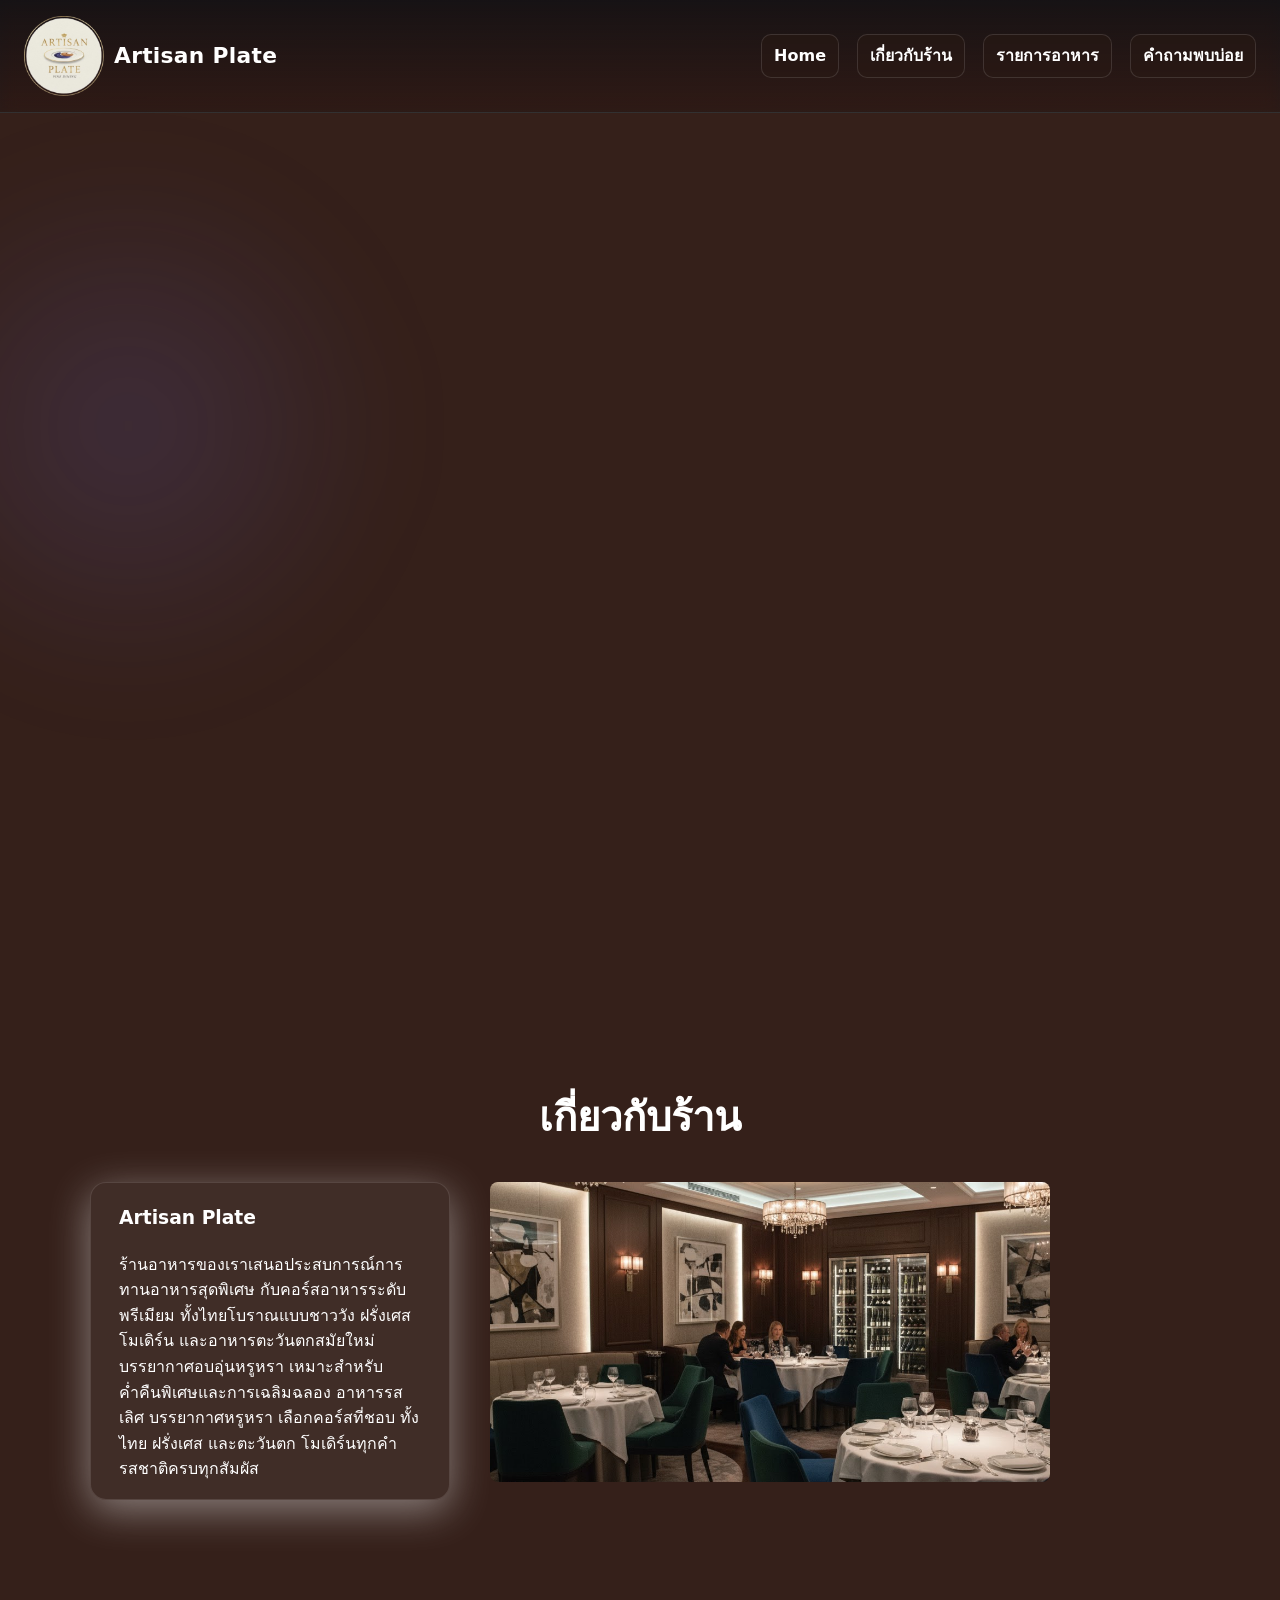
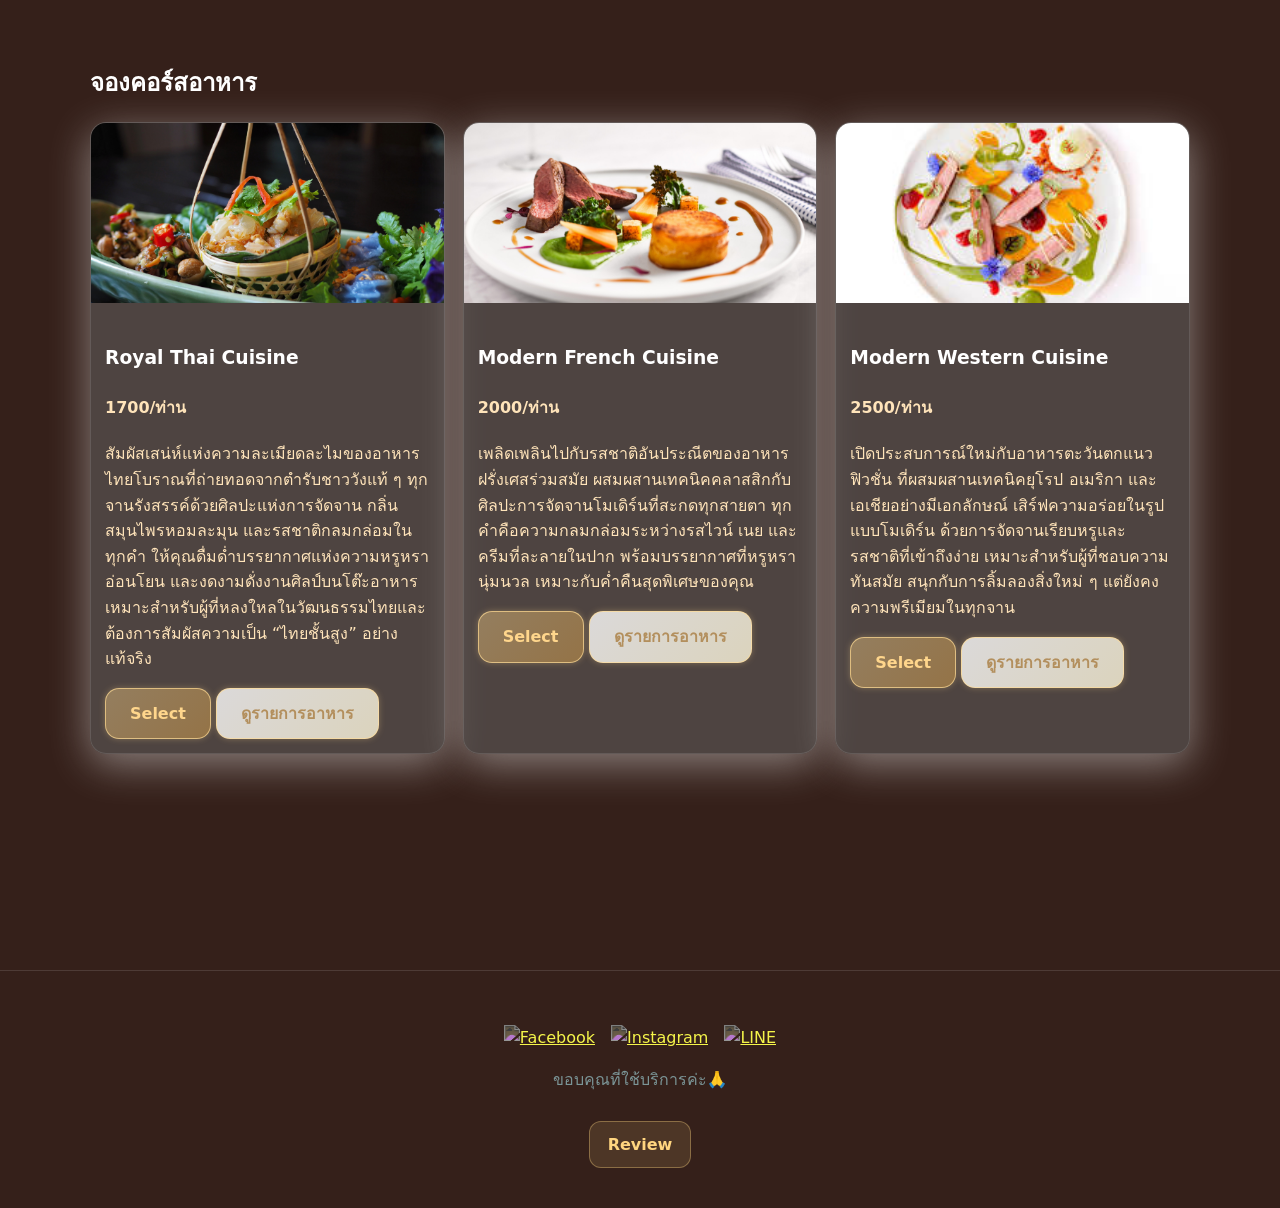
==== commit 59e9566e: "Add files via upload" ====
--- a/index.html
+++ b/index.html
@@ -27,8 +27,8 @@
         <li><a href="#about" class="btn btn-primary">เกี่ยวกับร้าน</a></li>
         <li><a href="#projects" class="btn btn-primary">รายการอาหาร</a></li>
         <!-- <li><a href="#skills" class="btn btn-primary">ทักษะ</a></li> -->
-        <li><a href="#contact" class="btn btn-primary">ติดต่อ</a></li>
-      </ul>
+        <li><a href="QA.html" class="btn btn-primary">คำถามพบบ่อย</a></li>
+        <!-- <li><a href="re/Review.html" class="btn btn-primary">Review</a></li> -->
     </nav>
   </header>
   
--- a/stylehtml.css
+++ b/stylehtml.css
@@ -290,9 +290,9 @@
   border-radius: 12px;
   font-weight: 600;
 
-  background: rgba(255, 215, 130, 0.12); /* ทองโปร่งใส */
+  background: rgba(255, 215, 130, 0.12); 
   border: 1px solid rgba(255, 215, 130, 0.35); 
-  color: #ffd57f; /* สีทองอ่อน */
+  color: #ffd57f; 
   transition: 0.25s;
 }
 
